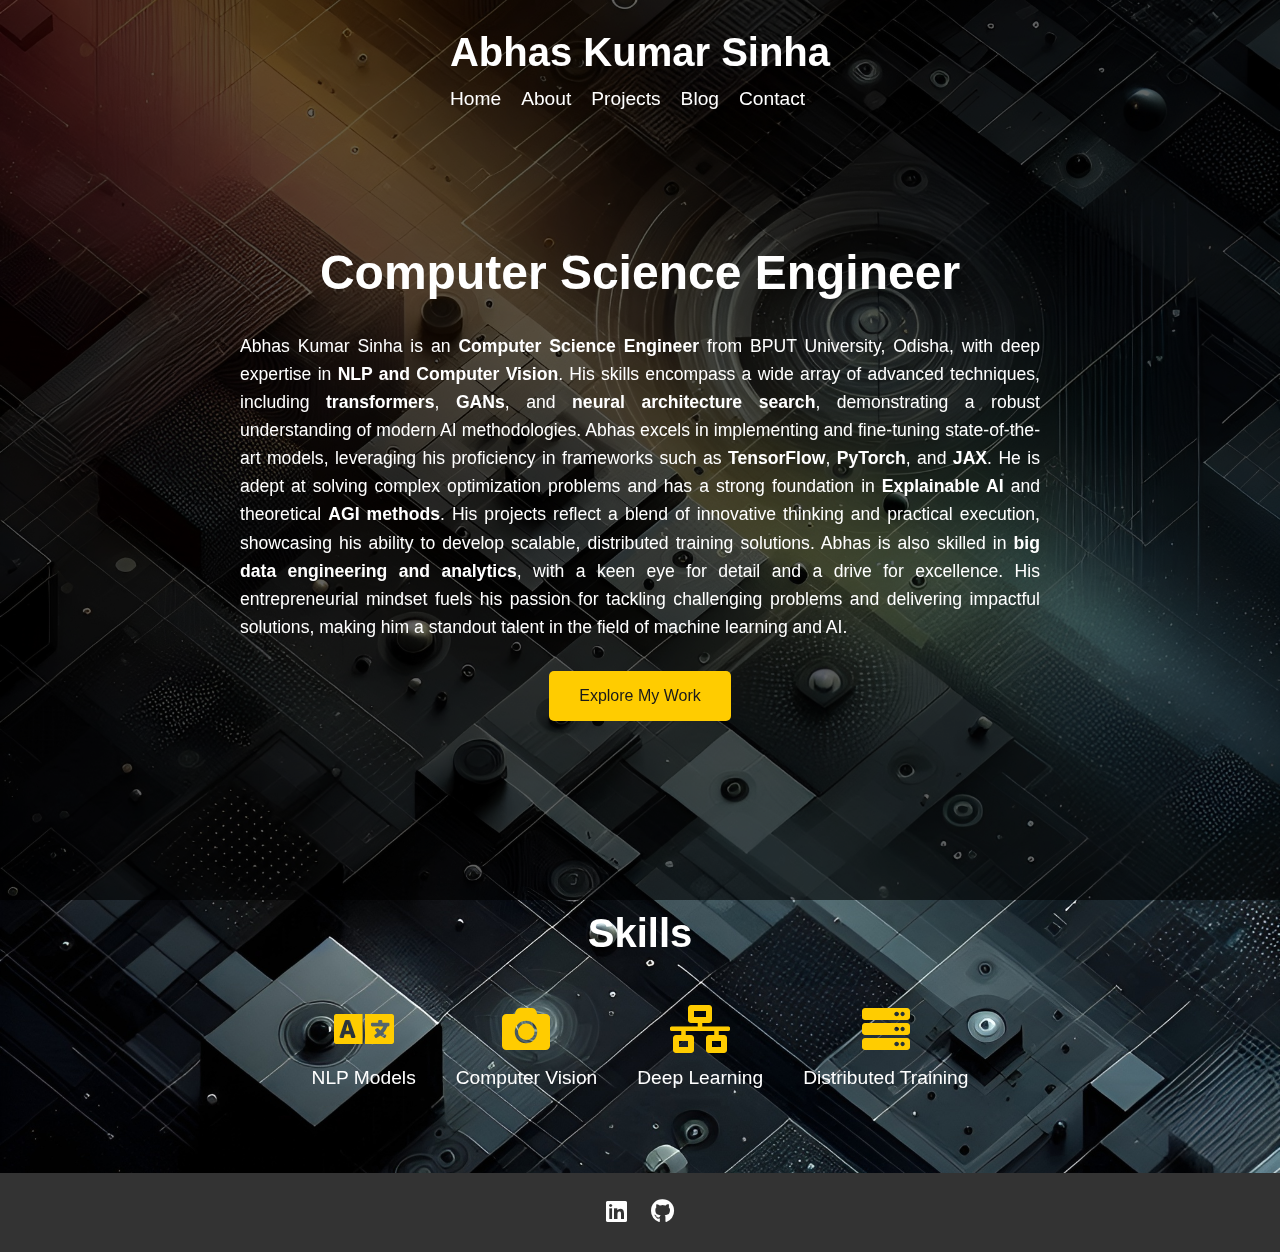
==== index.html @ 0da46b5e "Lessss GOOOOOOO Gigachad!" ====
<!DOCTYPE html>
<html lang="en">
<head>
    <meta charset="UTF-8">
    <meta name="viewport" content="width=device-width, initial-scale=1.0">
    <title>Abhas Kumar Sinha - Home</title>
    <link rel="stylesheet" href="styles.css">
    <meta charset="UTF-8">
    <meta name="viewport" content="width=device-width, initial-scale=1.0">
    <title>Abhas Kumar Sinha - Home</title>
    <link rel="stylesheet" href="styles.css">
    <link rel="stylesheet" href="https://cdnjs.cloudflare.com/ajax/libs/font-awesome/5.15.4/css/all.min.css" integrity="sha512-***" crossorigin="anonymous" />
</head>
<body>
    <!-- Header Section -->
    <header>
        <div class="container">
            <h1>Abhas Kumar Sinha</h1>
            <nav>
                <ul>
                    <li><a href="#home">Home</a></li>
                    <li><a href="about.html">About</a></li>
                    <li><a href="projects.html">Projects</a></li>
                    <li><a href="blog.html">Blog</a></li>
                    <li><a href="contact.html">Contact</a></li>
                </ul>
            </nav>
        </div>
    </header>

    <!-- Introduction Section -->
    <section id="home" class="intro">
        <div class="container">
            <h2>Computer Science Engineer</h2>
            <p align='justify'>Abhas Kumar Sinha is an <strong>Computer Science Engineer</strong> from <a href="https://www.bput.ac.in/">BPUT University, Odisha</a>, with deep expertise in <strong>NLP and Computer Vision</strong>. His skills encompass a wide array of advanced techniques, including <strong>transformers</strong>, <strong>GANs</strong>, and <strong>neural architecture search</strong>, demonstrating a robust understanding of modern AI methodologies. Abhas excels in implementing and fine-tuning state-of-the-art models, leveraging his proficiency in frameworks such as <strong>TensorFlow</strong>, <strong>PyTorch</strong>, and <strong>JAX</strong>. He is adept at solving complex optimization problems and has a strong foundation in <strong>Explainable AI</strong> and theoretical <strong>AGI methods</strong>. His projects reflect a blend of innovative thinking and practical execution, showcasing his ability to develop scalable, distributed training solutions. Abhas is also skilled in <strong>big data engineering and analytics</strong>, with a keen eye for detail and a drive for excellence. His entrepreneurial mindset fuels his passion for tackling challenging problems and delivering impactful solutions, making him a standout talent in the field of machine learning and AI.</p>

            <a href="projects.html" class="btn">Explore My Work</a>
        </div>
    </section>

    <!-- Skills Highlights Section -->
    <!-- Skills Highlights Section -->
<section class="skills">
    <div class="container">
        <h2>Skills</h2>
        <div class="skills-icons">
			<div class="skill">
				<i class="fas fa-language"></i>
				<span>NLP Models</span>
			</div>
			<div class="skill">
				<i class="fas fa-camera"></i>
				<span>Computer Vision</span>
			</div>
			<div class="skill">
				<i class="fas fa-network-wired"></i>
				<span>Deep Learning</span>
			</div>
			<div class="skill">
				<i class="fas fa-server"></i>
				<span>Distributed Training</span>
			</div>
			<!-- Add more skills icons as needed -->
		</div>

    </div>
</section>


    <!-- Footer Section -->
    <footer>
        <div class="container">
            <ul class="social-links">
                <li><a href="https://linkedin.com/in/abhas-kumar-sinha" target="_blank"><i class="fab fa-linkedin"></i></a></li>
                <li><a href="https://github.com/abhaskumarsinha" target="_blank"><i class="fab fa-github"></i></a></li>
                <!-- Add more social media icons as needed -->
            </ul>
            <!-- Contact information can be added here -->
        </div>
    </footer>
</body>
</html>
---- styles.css ----
/* Reset styles */
* {
    margin: 0;
    padding: 0;
    box-sizing: border-box;
}

/* Global styles */
body {
    font-family: 'Arial', sans-serif;
    line-height: 1.6;
    background-color: #1a1a1a;
    color: #ffffff;
    margin: 0;
    padding: 0;
}

body::before {
    content: '';
    position: fixed;
    top: 0;
    left: 0;
    width: 100%;
    height: 100%;
    background: rgba(0, 0, 0, 0.6); /* Adjust the opacity (0.6 for 60% opacity) */
    z-index: -1;
}

a {
    color: white;
    text-decoration: none; /* This removes the underline, if you prefer */
}

a:hover {
    color: white; /* Ensure the color remains white on hover */
    text-decoration: underline; /* Optionally add underline on hover */
}


.container {
    max-width: 1100px;
    margin: 0 auto;
    padding: 0 20px;
}

/* Header styles */
header {
    padding: 20px 0;
    display: flex;
    justify-content: space-between;
    align-items: center;
}

header h1 {
    font-size: 2.5rem;
}

header nav ul {
    display: flex;
    list-style-type: none;
}

header nav ul li {
    margin-right: 20px;
}

header nav ul li a {
    color: #ffffff;
    text-decoration: none;
    font-size: 1.2rem;
    transition: color 0.3s ease;
}

header nav ul li a:hover {
    color: #ffcc00; /* Change to your highlight color */
}

/* Introduction section styles */
.intro {
    padding: 100px 0;
    text-align: center;
}

.intro h2 {
    font-size: 3rem;
    margin-bottom: 20px;
}

.intro p {
    font-size: 1.1rem;
    max-width: 800px;
    margin: 0 auto 30px;
}

.intro .btn {
    display: inline-block;
    padding: 12px 30px;
    background-color: #ffcc00; /* Change to your highlight color */
    color: #1a1a1a;
    text-decoration: none;
    border-radius: 5px;
    transition: background-color 0.3s ease;
}

.intro .btn:hover {
    background-color: #e6b800; /* Lighter shade of highlight color */
}

/* Skills section styles */
.skills {
    padding: 80px 0;
    text-align: center;
}

.skills h2 {
    font-size: 2.5rem;
    margin-bottom: 40px;
}

.skills-icons {
    display: flex;
    justify-content: center;
    flex-wrap: wrap;
}

.skill {
    margin: 0 20px;
    text-align: center;
    transition: transform 0.3s ease;
}

.skill i {
    font-size: 3rem;
    margin-bottom: 10px;
    color: #ffcc00; /* Icon color */
}

.skill span {
    display: block;
    font-size: 1.2rem;
    color: #ffffff;
}

.skill:hover {
    transform: translateY(-5px);
}

/* Footer styles */
footer {
    background-color: #333333;
    padding: 20px 0;
    text-align: center;
}

.social-links {
    list-style-type: none;
    padding: 0;
}

.social-links li {
    display: inline-block;
    margin: 0 10px;
}

.social-links li a {
    color: #ffffff;
    font-size: 1.5rem;
    text-decoration: none;
    transition: color 0.3s ease;
}

.social-links li a:hover {
    color: #ffcc00; /* Change to your highlight color */
}

/* About section styles */
.about {
    padding: 100px 0;
    text-align: center;
    background-color: #1a1a1a; /* Dark background */
    color: #ffffff;
}

.about h2 {
    font-size: 3rem;
    margin-bottom: 40px;
}

.about-content {
    max-width: 800px;
    margin: 0 auto;
    line-height: 1.8;
}

.about-content p {
    font-size: 1.1rem;
    margin-bottom: 20px;
}

/* Skills section styles (similar to Home page) */

/* Footer styles (similar to Home page) */

/* Projects section styles */
.projects {
    padding: 100px 0;
    background-color: #1a1a1a; /* Dark background */
    color: #ffffff;
    text-align: center;
}

.projects h2 {
    font-size: 3rem;
    margin-bottom: 40px;
}

.project-grid {
    display: grid;
    grid-template-columns: repeat(auto-fit, minmax(300px, 1fr));
    grid-gap: 40px;
    justify-items: center;
    margin-top: 40px;
}

.project-item {
    background-color: #333;
    padding: 20px;
    border-radius: 8px;
    box-shadow: 0 4px 8px rgba(0, 0, 0, 0.1);
    transition: transform 0.3s ease;
}

.project-item:hover {
    transform: translateY(-5px);
}

.project-item h3 {
    font-size: 1.5rem;
    margin-bottom: 10px;
}

.project-item p {
    font-size: 1.1rem;
    margin-bottom: 20px;
    color: #ccc;
}

.project-item a {
    display: inline-block;
    padding: 10px 20px;
    background-color: #4CAF50;
    color: #fff;
    text-decoration: none;
    border-radius: 4px;
    transition: background-color 0.3s ease;
}

.project-item a:hover {
    background-color: #45a049;
}

/* Footer styles (similar to Home and About pages) */

/* Blog section styles */
.blog {
    padding: 100px 0;
    background-color: #1a1a1a; /* Dark background */
    color: #ffffff;
    text-align: center;
}

.blog h2 {
    font-size: 3rem;
    margin-bottom: 40px;
}

.blog-posts {
    display: grid;
    grid-template-columns: repeat(auto-fit, minmax(300px, 1fr));
    grid-gap: 40px;
    justify-items: center;
    margin-top: 40px;
}

.blog-post {
    background-color: #333;
    padding: 20px;
    border-radius: 8px;
    box-shadow: 0 4px 8px rgba(0, 0, 0, 0.1);
    transition: transform 0.3s ease;
    text-align: left;
}

.blog-post:hover {
    transform: translateY(-5px);
}

.blog-post h3 {
    font-size: 1.5rem;
    margin-bottom: 10px;
}

.blog-post p {
    font-size: 1.1rem;
    margin-bottom: 20px;
    color: #ccc;
}

.blog-post .post-date {
    color: #4CAF50; /* Accent color */
    font-weight: bold;
    margin-right: 10px;
}

.blog-post .post-category {
    background-color: #4CAF50; /* Accent color */
    color: #fff;
    padding: 4px 8px;
    border-radius: 4px;
}

.blog-post a {
    display: inline-block;
    padding: 10px 20px;
    background-color: #4CAF50; /* Accent color */
    color: #fff;
    text-decoration: none;
    border-radius: 4px;
    transition: background-color 0.3s ease;
}

.blog-post a:hover {
    background-color: #45a049; /* Darker shade of accent color */
}

/* Footer styles (similar to Home, About, and Projects pages) */

/* Contact section styles */
.contact {
    padding: 100px 0;
    background-color: #1a1a1a; /* Dark background */
    color: #ffffff;
    text-align: center;
}

.contact h2 {
    font-size: 3rem;
    margin-bottom: 40px;
}

.contact-form {
    max-width: 600px;
    margin: 0 auto;
    display: grid;
    grid-gap: 20px;
    text-align: left;
}

.contact-form .form-group {
    display: grid;
    grid-template-columns: 1fr;
    grid-gap: 10px;
}

.contact-form label {
    font-size: 1.2rem;
}

.contact-form input[type="text"],
.contact-form input[type="email"],
.contact-form input[type="tel"],
.contact-form textarea {
    width: 100%;
    padding: 10px;
    font-size: 1rem;
    border: 1px solid #ccc;
    border-radius: 4px;
}

.contact-form textarea {
    resize: vertical;
}

.contact-form button {
    background-color: #4CAF50; /* Accent color */
    color: #ffffff;
    padding: 10px 20px;
    border: none;
    border-radius: 4px;
    cursor: pointer;
    transition: background-color 0.3s ease;
}

.contact-form button:hover {
    background-color: #45a049; /* Darker shade of accent color */
}

/* Footer styles (similar to Home, About, Projects, and Blog pages) */

header nav ul li a:hover {
    color: #ffcc00; /* Highlight color */
    position: relative;
}

header nav ul li a:hover::after {
    content: '';
    display: block;
    width: 0;
    height: 2px;
    background-color: #ffcc00; /* Yellow color */
    position: absolute;
    bottom: 0;
    left: 0;
    transition: width 0.3s ease;
}

header nav ul li a:hover::after {
    width: 100%;
}

body {
    font-family: 'Arial', sans-serif;
    line-height: 1.6;
    background: url('bing_image_ai_background.jpg') center/cover no-repeat;
    background-color: rgba(0, 0, 0, 0.8); /* Black overlay with 80% opacity */
    color: #ffffff;
}


header nav ul li a:hover {
    color: #ffcc00; /* Highlight color */
    position: relative;
}

header nav ul li a:hover::after {
    content: '';
    display: block;
    width: 0;
    height: 2px;
    background-color: #ffcc00; /* Yellow color */
    position: absolute;
    bottom: 0;
    left: 0;
    transition: width 0.3s ease;
}

header nav ul li a:hover::after {
    width: 100%;
}


.intro .btn:hover,
.project-item a:hover,
.blog-post a:hover,
.social-links li a:hover {
    background-color: #e6b800; /* Lighter shade of highlight color */
}

.skill:hover {
    transform: translateY(-5px);
}

.blog-post:hover,
.project-item:hover {
    transform: translateY(-5px);
}

.contact-form button:hover {
    background-color: #45a049; /* Darker shade of accent color */
}

.social-links li a:hover {
    color: #ffcc00; /* Change to your highlight color */
}
---- styles.css ----
/* Reset styles */
* {
    margin: 0;
    padding: 0;
    box-sizing: border-box;
}

/* Global styles */
body {
    font-family: 'Arial', sans-serif;
    line-height: 1.6;
    background-color: #1a1a1a;
    color: #ffffff;
    margin: 0;
    padding: 0;
}

body::before {
    content: '';
    position: fixed;
    top: 0;
    left: 0;
    width: 100%;
    height: 100%;
    background: rgba(0, 0, 0, 0.6); /* Adjust the opacity (0.6 for 60% opacity) */
    z-index: -1;
}

a {
    color: white;
    text-decoration: none; /* This removes the underline, if you prefer */
}

a:hover {
    color: white; /* Ensure the color remains white on hover */
    text-decoration: underline; /* Optionally add underline on hover */
}


.container {
    max-width: 1100px;
    margin: 0 auto;
    padding: 0 20px;
}

/* Header styles */
header {
    padding: 20px 0;
    display: flex;
    justify-content: space-between;
    align-items: center;
}

header h1 {
    font-size: 2.5rem;
}

header nav ul {
    display: flex;
    list-style-type: none;
}

header nav ul li {
    margin-right: 20px;
}

header nav ul li a {
    color: #ffffff;
    text-decoration: none;
    font-size: 1.2rem;
    transition: color 0.3s ease;
}

header nav ul li a:hover {
    color: #ffcc00; /* Change to your highlight color */
}

/* Introduction section styles */
.intro {
    padding: 100px 0;
    text-align: center;
}

.intro h2 {
    font-size: 3rem;
    margin-bottom: 20px;
}

.intro p {
    font-size: 1.1rem;
    max-width: 800px;
    margin: 0 auto 30px;
}

.intro .btn {
    display: inline-block;
    padding: 12px 30px;
    background-color: #ffcc00; /* Change to your highlight color */
    color: #1a1a1a;
    text-decoration: none;
    border-radius: 5px;
    transition: background-color 0.3s ease;
}

.intro .btn:hover {
    background-color: #e6b800; /* Lighter shade of highlight color */
}

/* Skills section styles */
.skills {
    padding: 80px 0;
    text-align: center;
}

.skills h2 {
    font-size: 2.5rem;
    margin-bottom: 40px;
}

.skills-icons {
    display: flex;
    justify-content: center;
    flex-wrap: wrap;
}

.skill {
    margin: 0 20px;
    text-align: center;
    transition: transform 0.3s ease;
}

.skill i {
    font-size: 3rem;
    margin-bottom: 10px;
    color: #ffcc00; /* Icon color */
}

.skill span {
    display: block;
    font-size: 1.2rem;
    color: #ffffff;
}

.skill:hover {
    transform: translateY(-5px);
}

/* Footer styles */
footer {
    background-color: #333333;
    padding: 20px 0;
    text-align: center;
}

.social-links {
    list-style-type: none;
    padding: 0;
}

.social-links li {
    display: inline-block;
    margin: 0 10px;
}

.social-links li a {
    color: #ffffff;
    font-size: 1.5rem;
    text-decoration: none;
    transition: color 0.3s ease;
}

.social-links li a:hover {
    color: #ffcc00; /* Change to your highlight color */
}

/* About section styles */
.about {
    padding: 100px 0;
    text-align: center;
    background-color: #1a1a1a; /* Dark background */
    color: #ffffff;
}

.about h2 {
    font-size: 3rem;
    margin-bottom: 40px;
}

.about-content {
    max-width: 800px;
    margin: 0 auto;
    line-height: 1.8;
}

.about-content p {
    font-size: 1.1rem;
    margin-bottom: 20px;
}

/* Skills section styles (similar to Home page) */

/* Footer styles (similar to Home page) */

/* Projects section styles */
.projects {
    padding: 100px 0;
    background-color: #1a1a1a; /* Dark background */
    color: #ffffff;
    text-align: center;
}

.projects h2 {
    font-size: 3rem;
    margin-bottom: 40px;
}

.project-grid {
    display: grid;
    grid-template-columns: repeat(auto-fit, minmax(300px, 1fr));
    grid-gap: 40px;
    justify-items: center;
    margin-top: 40px;
}

.project-item {
    background-color: #333;
    padding: 20px;
    border-radius: 8px;
    box-shadow: 0 4px 8px rgba(0, 0, 0, 0.1);
    transition: transform 0.3s ease;
}

.project-item:hover {
    transform: translateY(-5px);
}

.project-item h3 {
    font-size: 1.5rem;
    margin-bottom: 10px;
}

.project-item p {
    font-size: 1.1rem;
    margin-bottom: 20px;
    color: #ccc;
}

.project-item a {
    display: inline-block;
    padding: 10px 20px;
    background-color: #4CAF50;
    color: #fff;
    text-decoration: none;
    border-radius: 4px;
    transition: background-color 0.3s ease;
}

.project-item a:hover {
    background-color: #45a049;
}

/* Footer styles (similar to Home and About pages) */

/* Blog section styles */
.blog {
    padding: 100px 0;
    background-color: #1a1a1a; /* Dark background */
    color: #ffffff;
    text-align: center;
}

.blog h2 {
    font-size: 3rem;
    margin-bottom: 40px;
}

.blog-posts {
    display: grid;
    grid-template-columns: repeat(auto-fit, minmax(300px, 1fr));
    grid-gap: 40px;
    justify-items: center;
    margin-top: 40px;
}

.blog-post {
    background-color: #333;
    padding: 20px;
    border-radius: 8px;
    box-shadow: 0 4px 8px rgba(0, 0, 0, 0.1);
    transition: transform 0.3s ease;
    text-align: left;
}

.blog-post:hover {
    transform: translateY(-5px);
}

.blog-post h3 {
    font-size: 1.5rem;
    margin-bottom: 10px;
}

.blog-post p {
    font-size: 1.1rem;
    margin-bottom: 20px;
    color: #ccc;
}

.blog-post .post-date {
    color: #4CAF50; /* Accent color */
    font-weight: bold;
    margin-right: 10px;
}

.blog-post .post-category {
    background-color: #4CAF50; /* Accent color */
    color: #fff;
    padding: 4px 8px;
    border-radius: 4px;
}

.blog-post a {
    display: inline-block;
    padding: 10px 20px;
    background-color: #4CAF50; /* Accent color */
    color: #fff;
    text-decoration: none;
    border-radius: 4px;
    transition: background-color 0.3s ease;
}

.blog-post a:hover {
    background-color: #45a049; /* Darker shade of accent color */
}

/* Footer styles (similar to Home, About, and Projects pages) */

/* Contact section styles */
.contact {
    padding: 100px 0;
    background-color: #1a1a1a; /* Dark background */
    color: #ffffff;
    text-align: center;
}

.contact h2 {
    font-size: 3rem;
    margin-bottom: 40px;
}

.contact-form {
    max-width: 600px;
    margin: 0 auto;
    display: grid;
    grid-gap: 20px;
    text-align: left;
}

.contact-form .form-group {
    display: grid;
    grid-template-columns: 1fr;
    grid-gap: 10px;
}

.contact-form label {
    font-size: 1.2rem;
}

.contact-form input[type="text"],
.contact-form input[type="email"],
.contact-form input[type="tel"],
.contact-form textarea {
    width: 100%;
    padding: 10px;
    font-size: 1rem;
    border: 1px solid #ccc;
    border-radius: 4px;
}

.contact-form textarea {
    resize: vertical;
}

.contact-form button {
    background-color: #4CAF50; /* Accent color */
    color: #ffffff;
    padding: 10px 20px;
    border: none;
    border-radius: 4px;
    cursor: pointer;
    transition: background-color 0.3s ease;
}

.contact-form button:hover {
    background-color: #45a049; /* Darker shade of accent color */
}

/* Footer styles (similar to Home, About, Projects, and Blog pages) */

header nav ul li a:hover {
    color: #ffcc00; /* Highlight color */
    position: relative;
}

header nav ul li a:hover::after {
    content: '';
    display: block;
    width: 0;
    height: 2px;
    background-color: #ffcc00; /* Yellow color */
    position: absolute;
    bottom: 0;
    left: 0;
    transition: width 0.3s ease;
}

header nav ul li a:hover::after {
    width: 100%;
}

body {
    font-family: 'Arial', sans-serif;
    line-height: 1.6;
    background: url('bing_image_ai_background.jpg') center/cover no-repeat;
    background-color: rgba(0, 0, 0, 0.8); /* Black overlay with 80% opacity */
    color: #ffffff;
}


header nav ul li a:hover {
    color: #ffcc00; /* Highlight color */
    position: relative;
}

header nav ul li a:hover::after {
    content: '';
    display: block;
    width: 0;
    height: 2px;
    background-color: #ffcc00; /* Yellow color */
    position: absolute;
    bottom: 0;
    left: 0;
    transition: width 0.3s ease;
}

header nav ul li a:hover::after {
    width: 100%;
}


.intro .btn:hover,
.project-item a:hover,
.blog-post a:hover,
.social-links li a:hover {
    background-color: #e6b800; /* Lighter shade of highlight color */
}

.skill:hover {
    transform: translateY(-5px);
}

.blog-post:hover,
.project-item:hover {
    transform: translateY(-5px);
}

.contact-form button:hover {
    background-color: #45a049; /* Darker shade of accent color */
}

.social-links li a:hover {
    color: #ffcc00; /* Change to your highlight color */
}
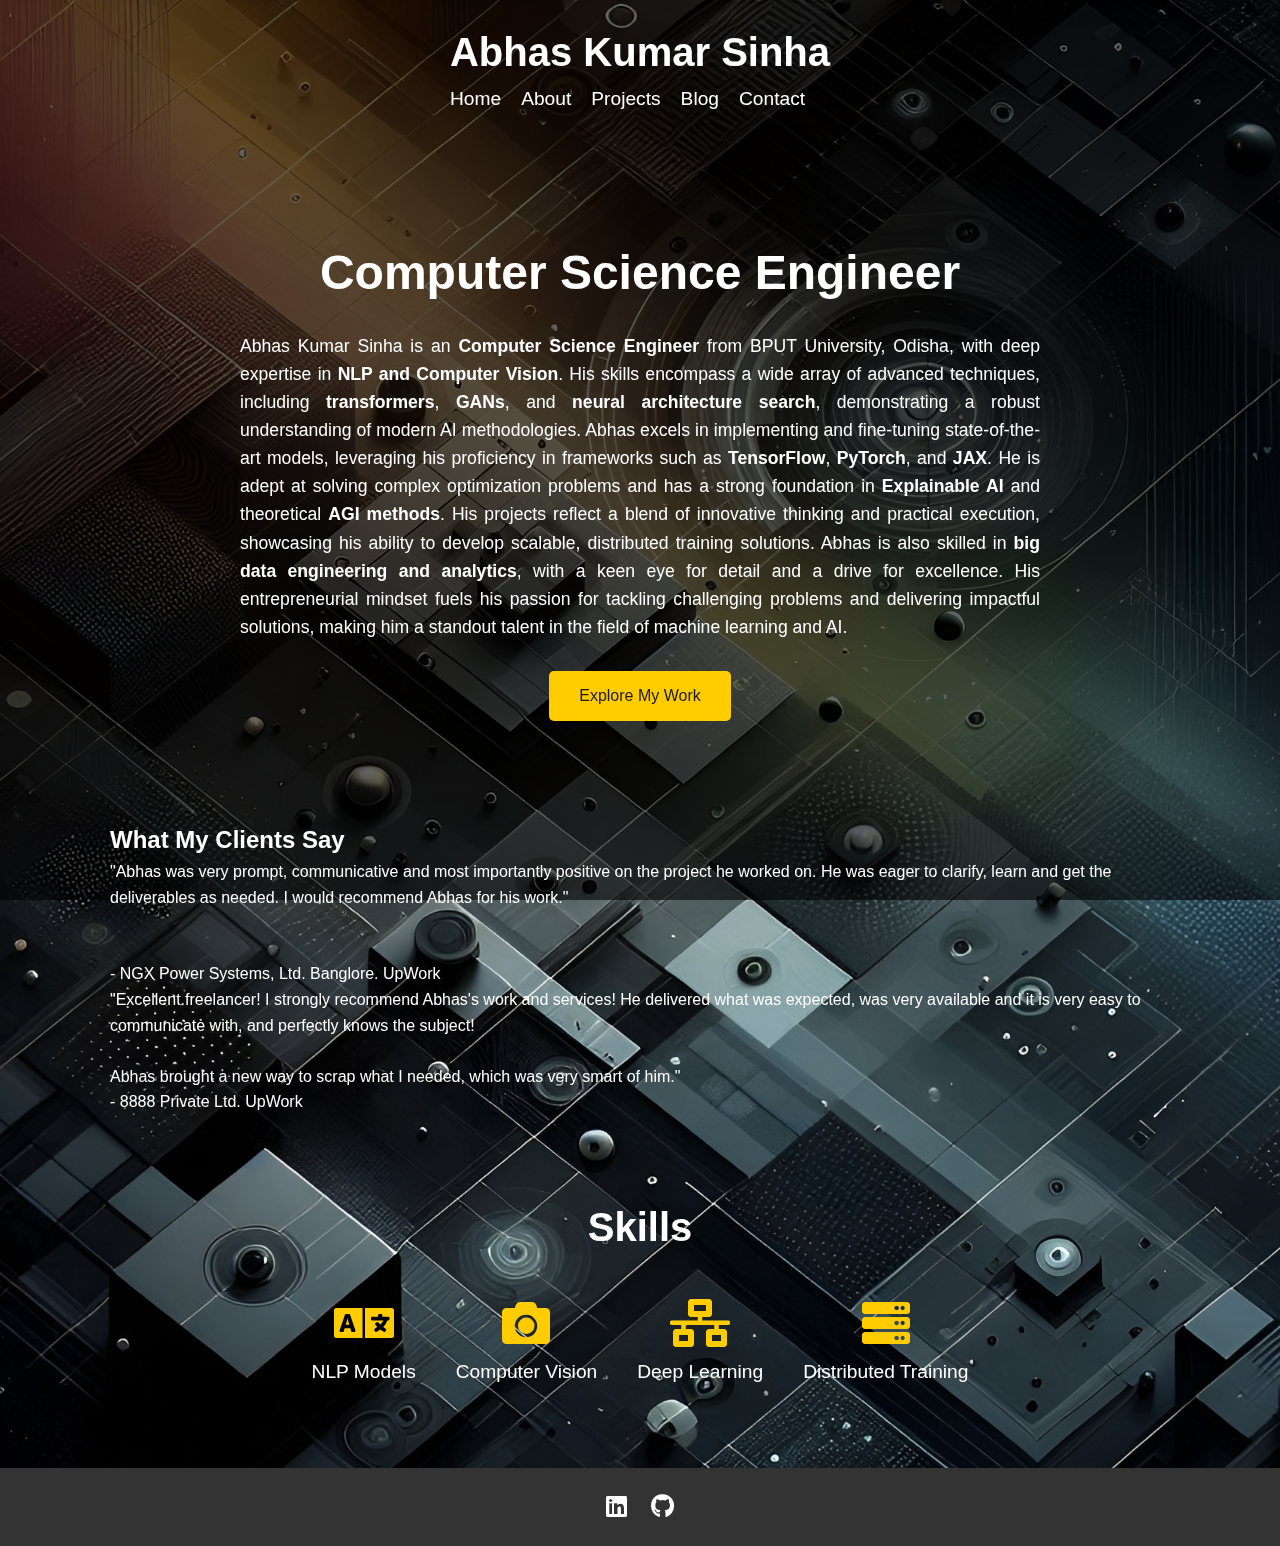
==== commit 328b7511: "Updated some stuff after feedback. Lessssgoooooo" ====
--- a/index.html
+++ b/index.html
@@ -10,6 +10,23 @@
     <title>Abhas Kumar Sinha - Home</title>
     <link rel="stylesheet" href="styles.css">
     <link rel="stylesheet" href="https://cdnjs.cloudflare.com/ajax/libs/font-awesome/5.15.4/css/all.min.css" integrity="sha512-***" crossorigin="anonymous" />
+	
+	<!-- Twitter Social Card -->
+	<meta name="twitter:card" content="summary_large_image">
+	<meta name="twitter:site" content="@github">
+	<meta name="twitter:creator" content="@abhaskumarsinha">
+	<meta name="twitter:title" content="Explore Abhas Kumar Sinha's journey in Machine Learning Engineering through projects and insights on NLP, Computer Vision, and AI methodologies.">
+	<meta name="twitter:description" content="Abhas Kumar Sinha is an Computer Science Engineer from BPUT University, Odisha, with deep expertise in NLP and Computer Vision. His skills encompass a wide array of advanced techniques, including transformers, GANs, and neural architecture search, demonstrating a robust understanding of modern AI methodologies. Abhas excels in implementing and fine-tuning state-of-the-art models, leveraging his proficiency in frameworks such as TensorFlow, PyTorch, and JAX. He is adept at solving complex optimization problems and has a strong foundation in Explainable AI and theoretical AGI methods. His projects reflect a blend of innovative thinking and practical execution, showcasing his ability to develop scalable, distributed training solutions. Abhas is also skilled in big data engineering and analytics, with a keen eye for detail and a drive for excellence. His entrepreneurial mindset fuels his passion for tackling challenging problems and delivering impactful solutions, making him a standout talent in the field of machine learning and AI.
+
+">
+	<meta name="twitter:image" content="https://raw.githubusercontent.com/abhaskumarsinha/abhaskumarsinha.github.io/main/sm_card.png">
+	
+	<!-- Meta OG Social Card -->
+	<meta property="og:url"                content="http://abhaskumarsinha.github.io/" />
+	<meta property="og:type"               content="website" />
+	<meta property="og:title"              content="Explore Abhas Kumar Sinha's journey in Machine Learning Engineering through projects and insights on NLP, Computer Vision, and AI methodologies" />
+	<meta property="og:description"        content="Abhas Kumar Sinha is an Computer Science Engineer from BPUT University, Odisha, with deep expertise in NLP and Computer Vision. His skills encompass a wide array of advanced techniques, including transformers, GANs, and neural architecture search, demonstrating a robust understanding of modern AI methodologies. Abhas excels in implementing and fine-tuning state-of-the-art models, leveraging his proficiency in frameworks such as TensorFlow, PyTorch, and JAX. He is adept at solving complex optimization problems and has a strong foundation in Explainable AI and theoretical AGI methods. His projects reflect a blend of innovative thinking and practical execution, showcasing his ability to develop scalable, distributed training solutions. Abhas is also skilled in big data engineering and analytics, with a keen eye for detail and a drive for excellence. His entrepreneurial mindset fuels his passion for tackling challenging problems and delivering impactful solutions, making him a standout talent in the field of machine learning and AI." />
+	<meta property="og:image"              content="https://raw.githubusercontent.com/abhaskumarsinha/abhaskumarsinha.github.io/main/sm_card.png" />
 </head>
 <body>
     <!-- Header Section -->
@@ -35,6 +52,26 @@
             <p align='justify'>Abhas Kumar Sinha is an <strong>Computer Science Engineer</strong> from <a href="https://www.bput.ac.in/">BPUT University, Odisha</a>, with deep expertise in <strong>NLP and Computer Vision</strong>. His skills encompass a wide array of advanced techniques, including <strong>transformers</strong>, <strong>GANs</strong>, and <strong>neural architecture search</strong>, demonstrating a robust understanding of modern AI methodologies. Abhas excels in implementing and fine-tuning state-of-the-art models, leveraging his proficiency in frameworks such as <strong>TensorFlow</strong>, <strong>PyTorch</strong>, and <strong>JAX</strong>. He is adept at solving complex optimization problems and has a strong foundation in <strong>Explainable AI</strong> and theoretical <strong>AGI methods</strong>. His projects reflect a blend of innovative thinking and practical execution, showcasing his ability to develop scalable, distributed training solutions. Abhas is also skilled in <strong>big data engineering and analytics</strong>, with a keen eye for detail and a drive for excellence. His entrepreneurial mindset fuels his passion for tackling challenging problems and delivering impactful solutions, making him a standout talent in the field of machine learning and AI.</p>
 
             <a href="projects.html" class="btn">Explore My Work</a>
+        </div>
+    </section>
+	
+	<!-- Testimonials Section -->
+    <section class="testimonials">
+        <div class="container">
+            <h2>What My Clients Say</h2>
+            <div class="testimonials-grid">
+                <div class="testimonial">
+                    <p>"Abhas was very prompt, communicative and most importantly positive on the project he worked on. He was eager to clarify, learn and get the deliverables as needed. I would recommend Abhas for his work."</p><br><br>
+                    <span>- NGX Power Systems, Ltd. Banglore. <a href='https://www.upwork.com/en-gb/freelancers/~01317dc8ca55728b5c'>UpWork</a></span>
+                </div>
+                <div class="testimonial">
+                    <p>"Excellent freelancer! I strongly recommend Abhas's work and services! He delivered what was expected, was very available and it is very easy to communicate with, and perfectly knows the subject!<br><br>
+					
+					Abhas brought a new way to scrap what I needed, which was very smart of him."</p>
+                    <span>- 8888 Private Ltd. <a href='https://www.upwork.com/en-gb/freelancers/~01317dc8ca55728b5c'>UpWork</a></span>
+                </div>
+                <!-- Add more testimonials as needed -->
+            </div>
         </div>
     </section>
 
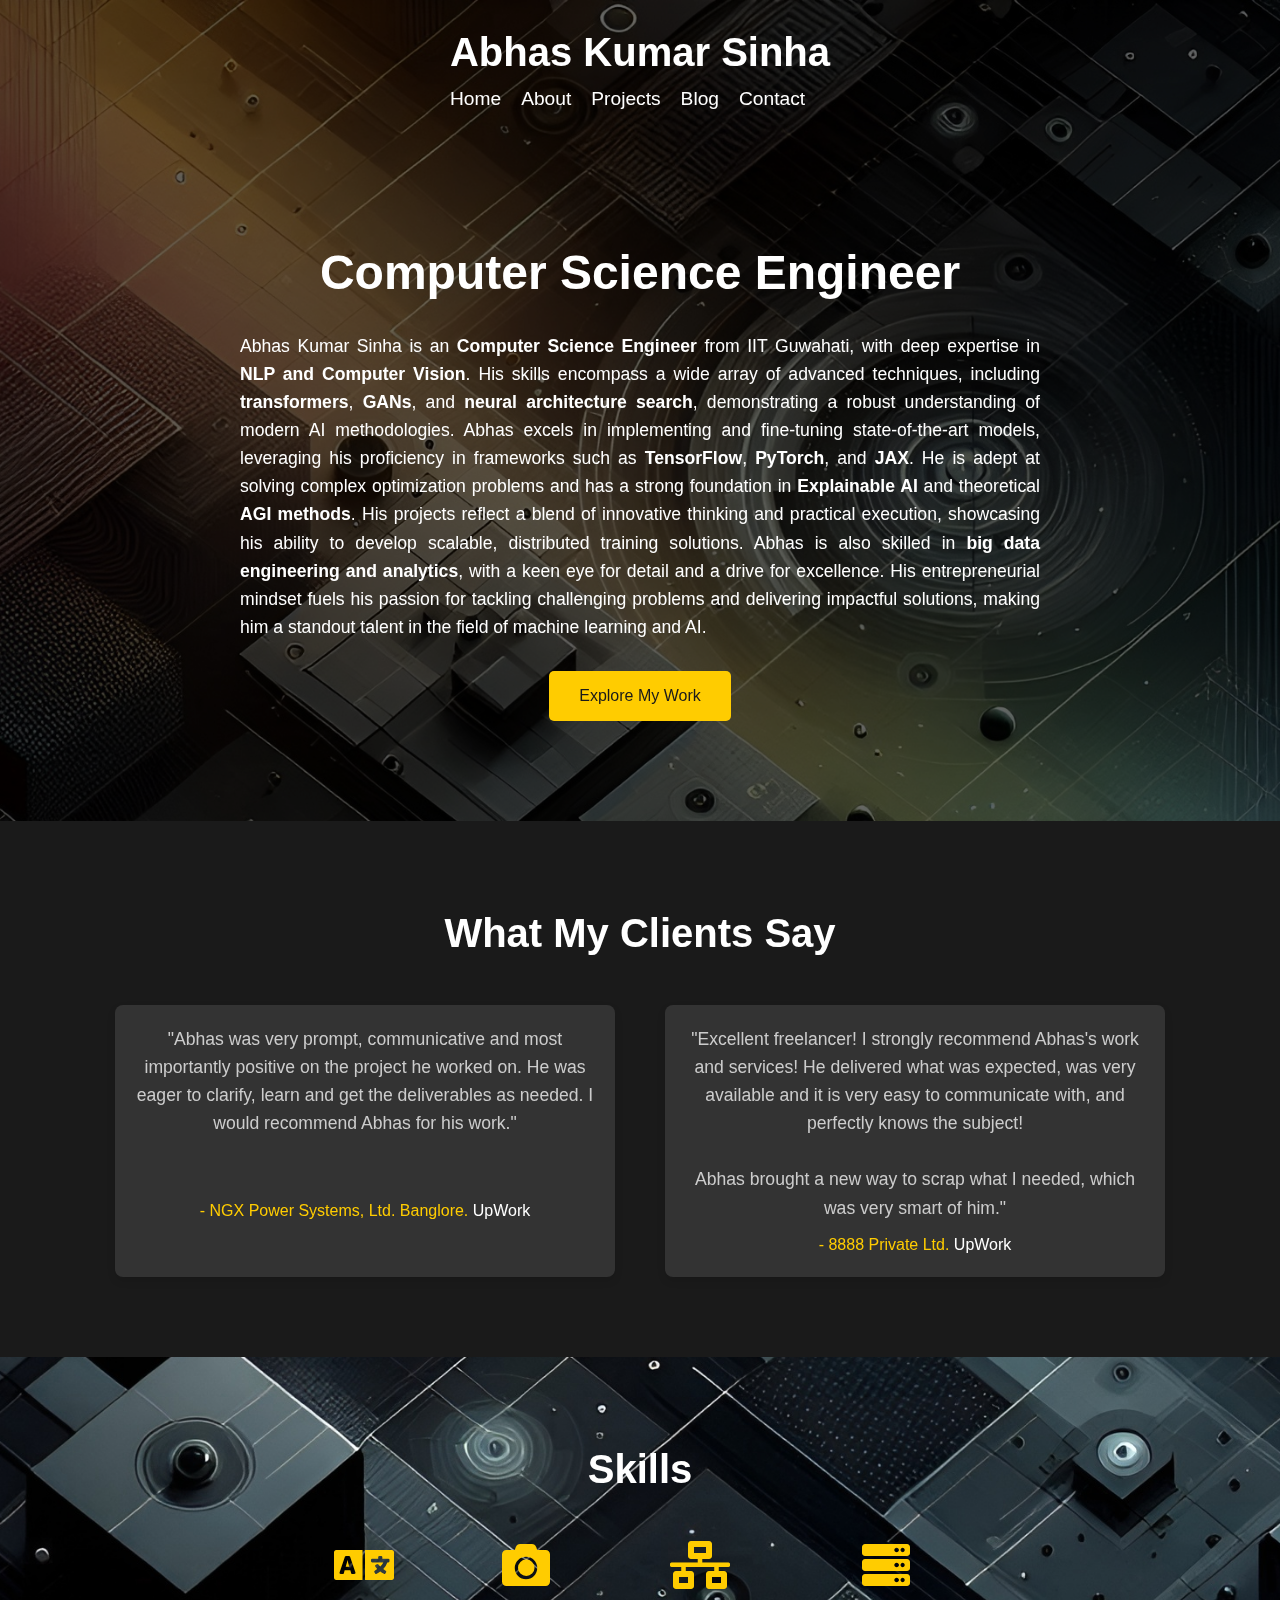
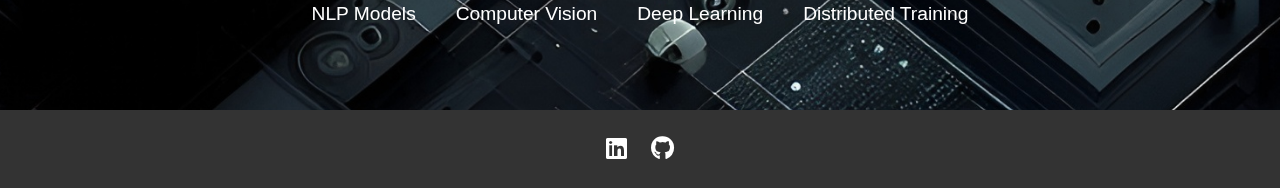
==== commit 3a1b9cc8: "I joined new uni" ====
--- a/index.html
+++ b/index.html
@@ -49,7 +49,7 @@
     <section id="home" class="intro">
         <div class="container">
             <h2>Computer Science Engineer</h2>
-            <p align='justify'>Abhas Kumar Sinha is an <strong>Computer Science Engineer</strong> from <a href="https://www.bput.ac.in/">BPUT University, Odisha</a>, with deep expertise in <strong>NLP and Computer Vision</strong>. His skills encompass a wide array of advanced techniques, including <strong>transformers</strong>, <strong>GANs</strong>, and <strong>neural architecture search</strong>, demonstrating a robust understanding of modern AI methodologies. Abhas excels in implementing and fine-tuning state-of-the-art models, leveraging his proficiency in frameworks such as <strong>TensorFlow</strong>, <strong>PyTorch</strong>, and <strong>JAX</strong>. He is adept at solving complex optimization problems and has a strong foundation in <strong>Explainable AI</strong> and theoretical <strong>AGI methods</strong>. His projects reflect a blend of innovative thinking and practical execution, showcasing his ability to develop scalable, distributed training solutions. Abhas is also skilled in <strong>big data engineering and analytics</strong>, with a keen eye for detail and a drive for excellence. His entrepreneurial mindset fuels his passion for tackling challenging problems and delivering impactful solutions, making him a standout talent in the field of machine learning and AI.</p>
+            <p align='justify'>Abhas Kumar Sinha is an <strong>Computer Science Engineer</strong> from <a href="https://www.bput.ac.in/">IIT Guwahati</a>, with deep expertise in <strong>NLP and Computer Vision</strong>. His skills encompass a wide array of advanced techniques, including <strong>transformers</strong>, <strong>GANs</strong>, and <strong>neural architecture search</strong>, demonstrating a robust understanding of modern AI methodologies. Abhas excels in implementing and fine-tuning state-of-the-art models, leveraging his proficiency in frameworks such as <strong>TensorFlow</strong>, <strong>PyTorch</strong>, and <strong>JAX</strong>. He is adept at solving complex optimization problems and has a strong foundation in <strong>Explainable AI</strong> and theoretical <strong>AGI methods</strong>. His projects reflect a blend of innovative thinking and practical execution, showcasing his ability to develop scalable, distributed training solutions. Abhas is also skilled in <strong>big data engineering and analytics</strong>, with a keen eye for detail and a drive for excellence. His entrepreneurial mindset fuels his passion for tackling challenging problems and delivering impactful solutions, making him a standout talent in the field of machine learning and AI.</p>
 
             <a href="projects.html" class="btn">Explore My Work</a>
         </div>
--- a/styles.css
+++ b/styles.css
@@ -472,3 +472,67 @@
 .social-links li a:hover {
     color: #ffcc00; /* Change to your highlight color */
 }
+
+/* Testimonials section styles */
+.testimonials {
+    padding: 80px 0;
+    background-color: #1a1a1a; /* Dark background */
+    color: #ffffff;
+    text-align: center;
+}
+
+.testimonials h2 {
+    font-size: 2.5rem;
+    margin-bottom: 40px;
+}
+
+.testimonials-grid {
+    display: grid;
+    grid-template-columns: repeat(auto-fit, minmax(300px, 1fr));
+    grid-gap: 40px;
+    justify-items: center;
+}
+
+.testimonial {
+    background-color: #333;
+    padding: 20px;
+    border-radius: 8px;
+    box-shadow: 0 4px 8px rgba(0, 0, 0, 0.1);
+    transition: transform 0.3s ease;
+    max-width: 500px;
+    margin: 0 auto;
+}
+
+.testimonial p {
+    font-size: 1.1rem;
+    margin-bottom: 10px;
+    color: #ccc;
+}
+
+.testimonial span {
+    font-size: 1rem;
+    color: #ffcc00; /* Highlight color */
+}
+
+.testimonial:hover {
+    transform: translateY(-5px);
+}
+
+
+
+.about-content ul, 
+.about-content li {
+    text-align: left;
+    font-weight: normal;
+    font-style: normal;
+    text-decoration: none;
+}
+
+.about-content ul {
+    padding-left: 20px; /* Adjust as needed for indentation */
+    list-style: disc; /* Adjust as needed for bullet style */
+}
+
+.about-content li {
+    margin-bottom: 10px; /* Adjust as needed for spacing between items */
+}
--- a/styles.css
+++ b/styles.css
@@ -472,3 +472,67 @@
 .social-links li a:hover {
     color: #ffcc00; /* Change to your highlight color */
 }
+
+/* Testimonials section styles */
+.testimonials {
+    padding: 80px 0;
+    background-color: #1a1a1a; /* Dark background */
+    color: #ffffff;
+    text-align: center;
+}
+
+.testimonials h2 {
+    font-size: 2.5rem;
+    margin-bottom: 40px;
+}
+
+.testimonials-grid {
+    display: grid;
+    grid-template-columns: repeat(auto-fit, minmax(300px, 1fr));
+    grid-gap: 40px;
+    justify-items: center;
+}
+
+.testimonial {
+    background-color: #333;
+    padding: 20px;
+    border-radius: 8px;
+    box-shadow: 0 4px 8px rgba(0, 0, 0, 0.1);
+    transition: transform 0.3s ease;
+    max-width: 500px;
+    margin: 0 auto;
+}
+
+.testimonial p {
+    font-size: 1.1rem;
+    margin-bottom: 10px;
+    color: #ccc;
+}
+
+.testimonial span {
+    font-size: 1rem;
+    color: #ffcc00; /* Highlight color */
+}
+
+.testimonial:hover {
+    transform: translateY(-5px);
+}
+
+
+
+.about-content ul, 
+.about-content li {
+    text-align: left;
+    font-weight: normal;
+    font-style: normal;
+    text-decoration: none;
+}
+
+.about-content ul {
+    padding-left: 20px; /* Adjust as needed for indentation */
+    list-style: disc; /* Adjust as needed for bullet style */
+}
+
+.about-content li {
+    margin-bottom: 10px; /* Adjust as needed for spacing between items */
+}
